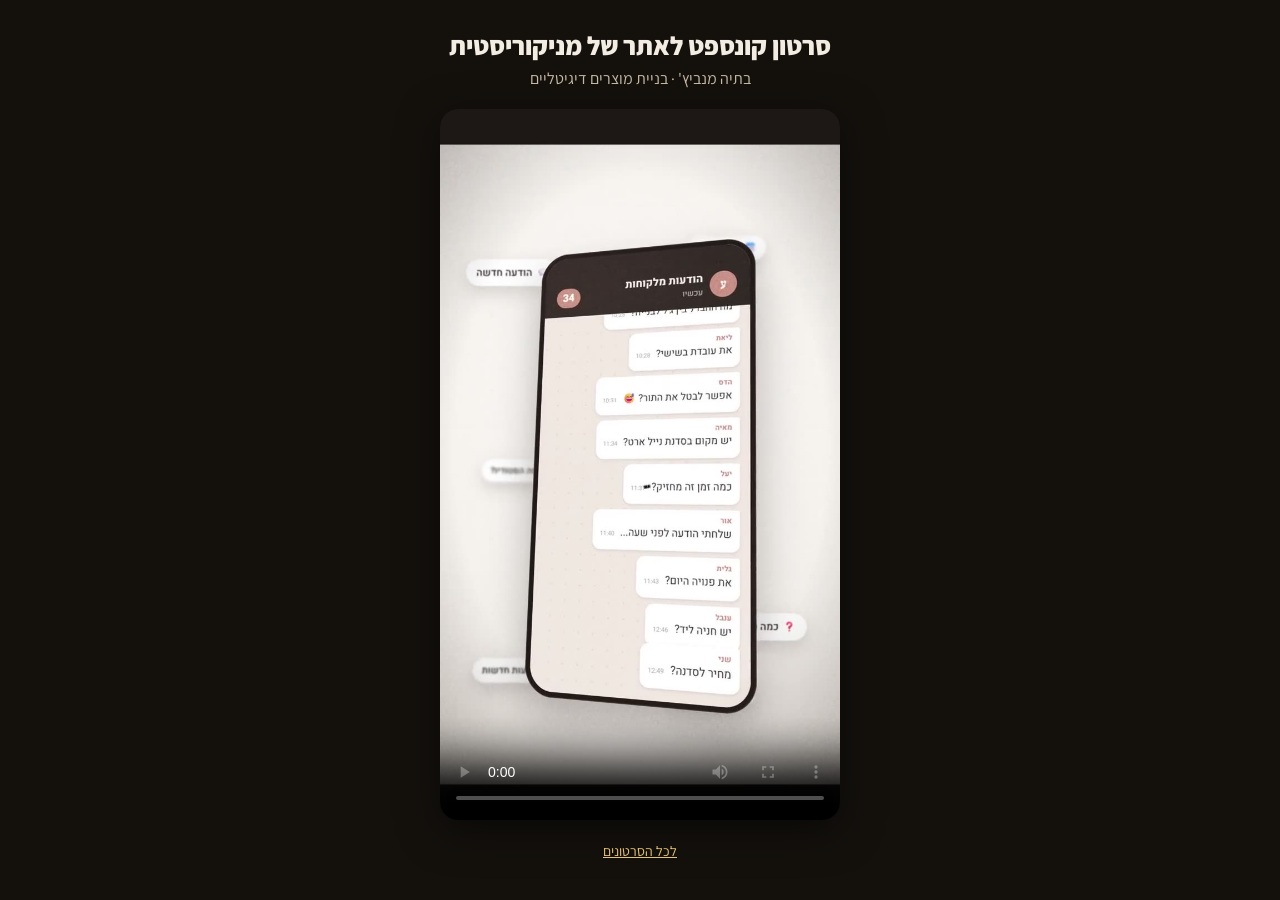
==== manicure-concept.html @ c899e40a "Add video pages for CV links Co-Authored-By: Claude Opus 5.5 <noreply@anthropic.com>" ====
<!doctype html>
<html lang="he" dir="rtl">
<head>
<meta charset="utf-8">
<meta name="viewport" content="width=device-width, initial-scale=1">
<title>סרטון קונספט למניקוריסטית | בתיה מנביץ'</title>
<link rel="stylesheet" href="https://fonts.googleapis.com/css2?family=Assistant:wght@400;700;800&display=swap">
<link rel="stylesheet" href="style.css">
</head>
<body>
<header>
  <h1>סרטון קונספט לאתר של מניקוריסטית</h1>
  <p>בתיה מנביץ' · בניית מוצרים דיגיטליים</p>
</header>
<video src="manicure-concept.mp4" poster="manicure-concept.jpg" controls playsinline preload="metadata"></video>
<footer><a href="./">לכל הסרטונים</a></footer>
</body>
</html>
---- style.css ----
*{box-sizing:border-box}
body{margin:0;min-height:100vh;background:#14110d;color:#f3ece2;font-family:'Assistant',sans-serif;display:flex;flex-direction:column;align-items:center;padding:28px 16px 40px}
header{text-align:center;margin-bottom:20px}
h1{margin:0;font-size:26px;font-weight:800}
p{margin:6px 0 0;color:#c9bca9;font-size:16px}
video{width:100%;max-width:400px;aspect-ratio:9/16;border-radius:18px;background:#000;box-shadow:0 10px 40px rgba(0,0,0,.5)}
.list{display:flex;flex-wrap:wrap;gap:24px;justify-content:center}
.card{display:flex;flex-direction:column;align-items:center;gap:10px;color:inherit;text-decoration:none;width:260px}
.card img{width:100%;border-radius:14px}
.card span{font-weight:700;font-size:17px}
footer{margin-top:22px;font-size:14px;color:#a89a86}
footer a{color:#e8c27a}
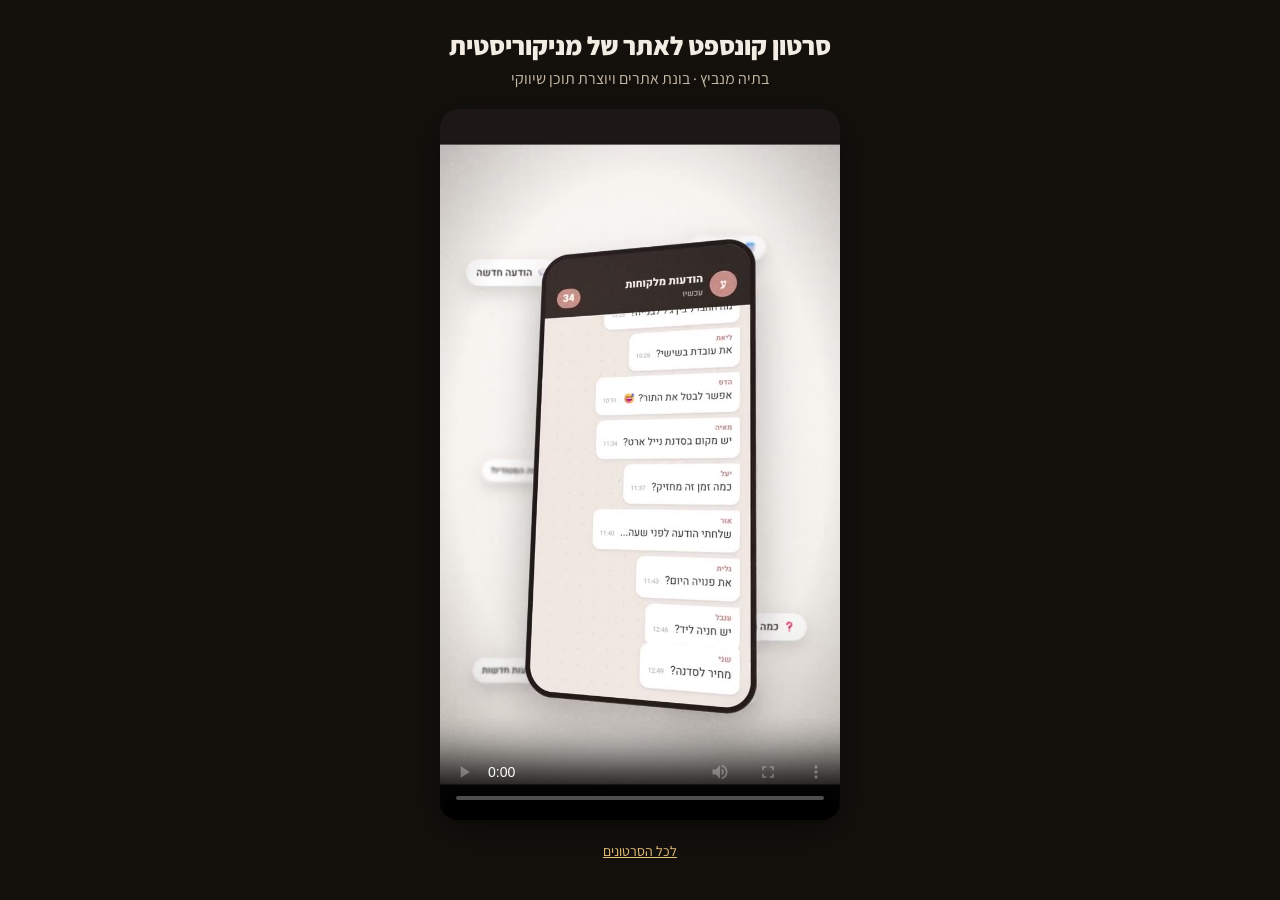
==== commit e924ba97: "Remove geresh from name and update subtitle Co-Authored-By: Claude Opus 5.5 <noreply@anthropic.com>" ====
--- a/manicure-concept.html
+++ b/manicure-concept.html
@@ -3,14 +3,14 @@
 <head>
 <meta charset="utf-8">
 <meta name="viewport" content="width=device-width, initial-scale=1">
-<title>סרטון קונספט למניקוריסטית | בתיה מנביץ'</title>
+<title>סרטון קונספט למניקוריסטית | בתיה מנביץ</title>
 <link rel="stylesheet" href="https://fonts.googleapis.com/css2?family=Assistant:wght@400;700;800&display=swap">
 <link rel="stylesheet" href="style.css">
 </head>
 <body>
 <header>
   <h1>סרטון קונספט לאתר של מניקוריסטית</h1>
-  <p>בתיה מנביץ' · בניית מוצרים דיגיטליים</p>
+  <p>בתיה מנביץ · בונת אתרים ויוצרת תוכן שיווקי</p>
 </header>
 <video src="manicure-concept.mp4" poster="manicure-concept.jpg" controls playsinline preload="metadata"></video>
 <footer><a href="./">לכל הסרטונים</a></footer>
